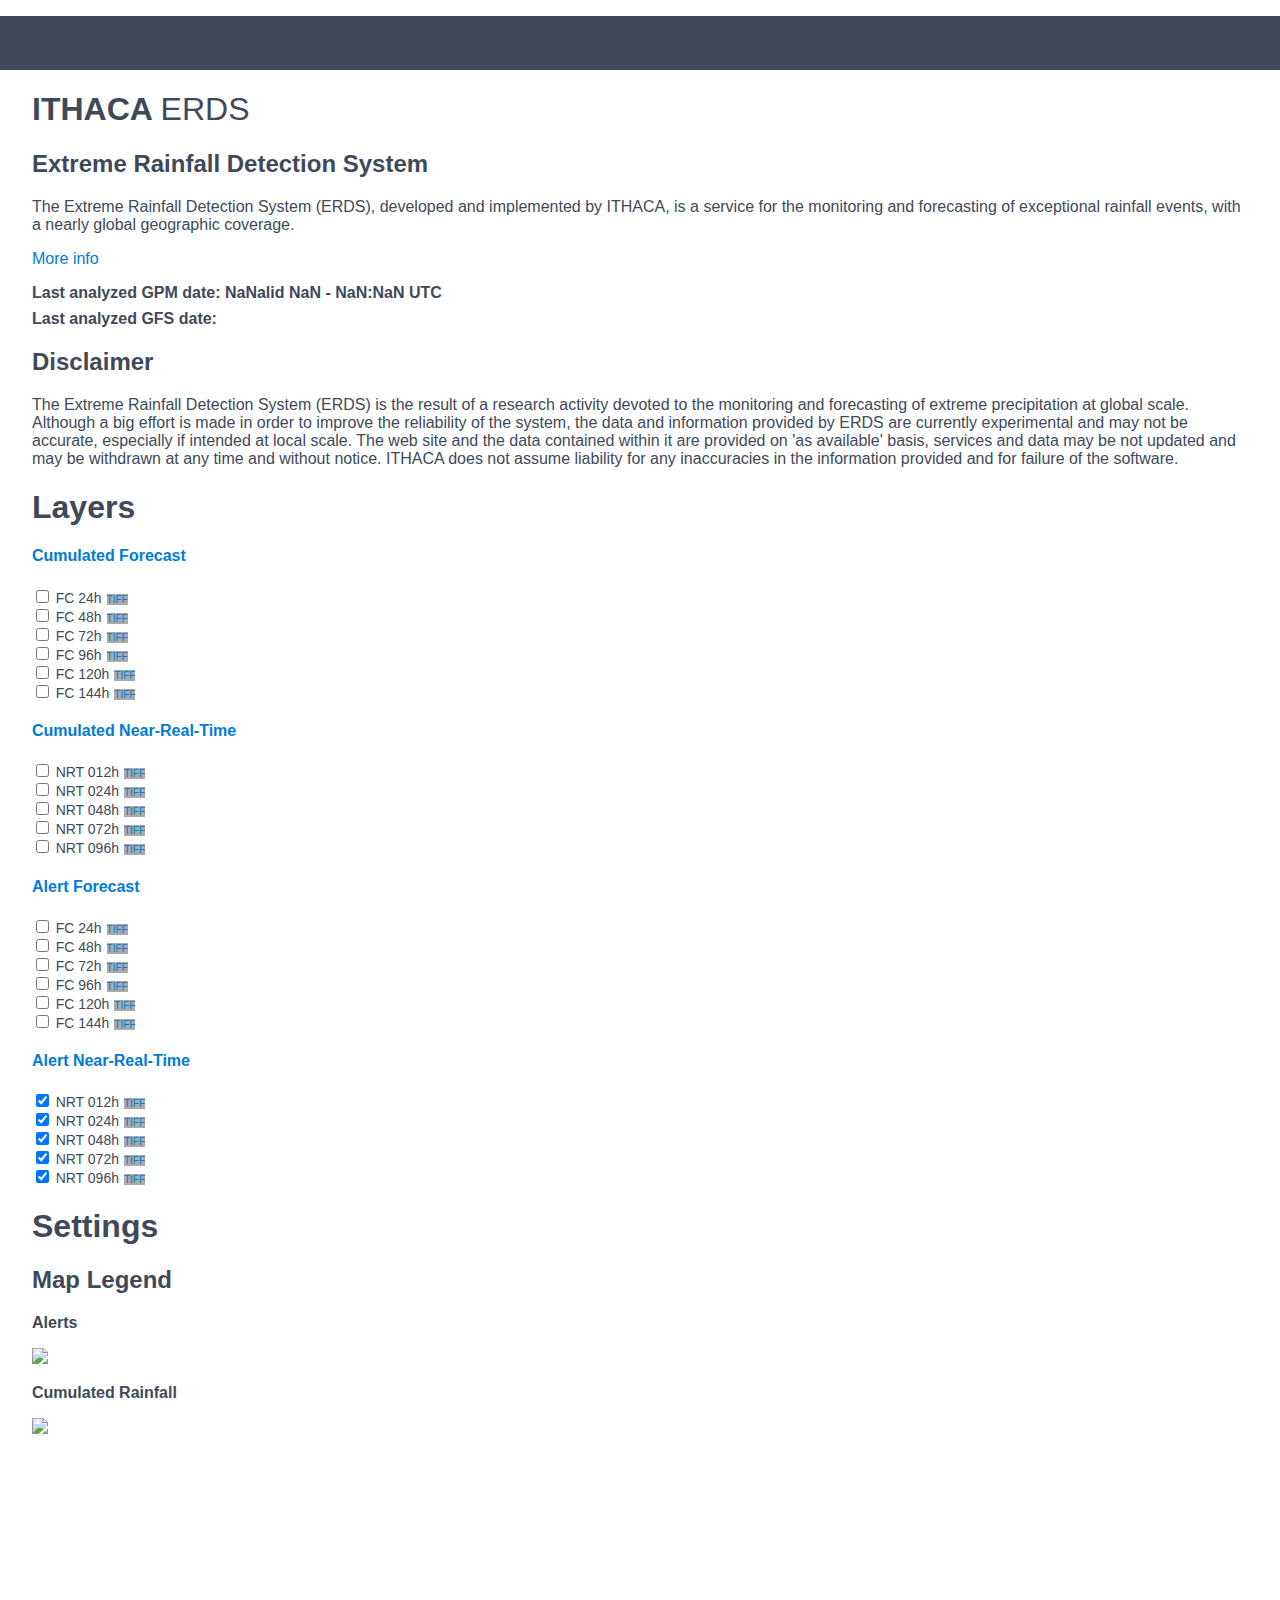
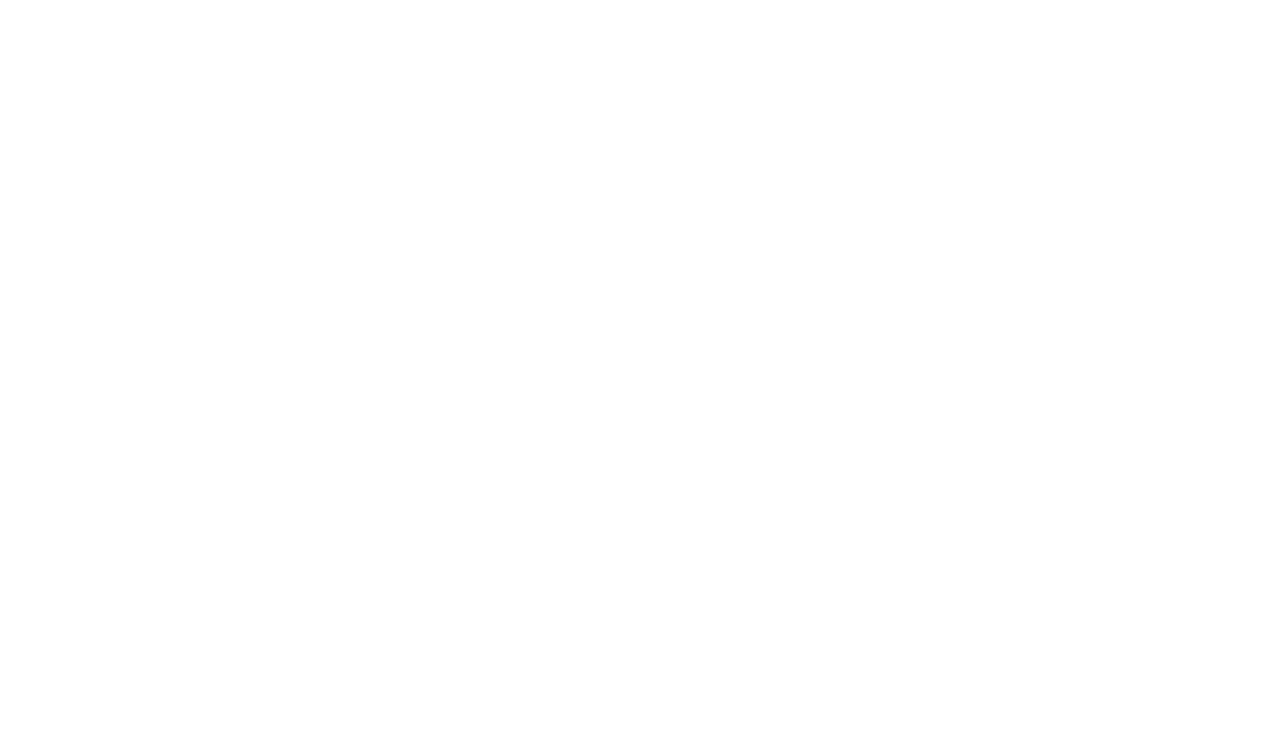
==== index.html @ 45c12b9b "Minor fix" ====
<!DOCTYPE html>
<html>
<head>
  <title>ITHACA | Extreme Rainfall Detection System</title>

  <meta name="viewport" content="width=device-width, initial-scale=1.0, maximum-scale=1.0, user-scalable=no">
  <script type="text/javascript" src="http://ajax.googleapis.com/ajax/libs/jquery/1.9.1/jquery.js"></script>
  <script type="text/javascript" src="static/js/bootstrap.js"></script>
  <!-- Google Charts library -->
  <script type="text/javascript"
    src="https://www.google.com/jsapi?autoload={
      'modules':[{
        'name':'visualization',
        'version':'1',
        'packages':['corechart']
      }]
    }">
  </script>
  <script type="text/javascript" src="static/js/get_table_data.js"></script>
  
  <link href="static/css/bootstrap.min.css" rel='stylesheet' type='text/css'>
  <link href='http://fonts.googleapis.com/css?family=Khula:300,400,800' rel='stylesheet' type='text/css'>
  <link href="static/css/font-awesome.min.css" rel="stylesheet">
  <link rel="stylesheet" href="static/css/leaflet.css" />
  <link rel="stylesheet" href="static/css/erds.css" />

  <style>
      html, body, #map {height: 100%;}
  </style>
<!--  <script type="text/javascript">
    $(document).ready(function(){
      $('#myModal').modal('show');
    });
  </script>
-->
 <!-- <script>
  (function(i,s,o,g,r,a,m){i['GoogleAnalyticsObject']=r;i[r]=i[r]||function(){
  (i[r].q=i[r].q||[]).push(arguments)},i[r].l=1*new Date();a=s.createElement(o),
  m=s.getElementsByTagName(o)[0];a.async=1;a.src=g;m.parentNode.insertBefore(a,m)
  })(window,document,'script','//www.google-analytics.com/analytics.js','ga');
  ga('create', 'UA-70618707-1', 'auto');
  ga('send', 'pageview');
</script> -->

</head>

<body>
  <div id="sidebar" class="sidebar collapsed">
    <!-- Nav tabs -->
    <ul class="sidebar-tabs" role="tablist">
      <li><a href="#home" role="tab"><i class="fa fa-home"></i></a></li>
      <li><a href="#layers" role="tab"><i class="fa fa-bars"></i></a></li>
   <!--    <li><a href="#warnings" role="tab"><i class="fa fa-warning"></i></a></li>  -->
      <li><a href="#settings" role="tab"><i class="fa fa-gear"></i></a></li>
    </ul>

    <!-- Tab panes -->

    <div class="sidebar-content">

	  <!-- Home -->

      <div class="sidebar-pane active" id="home">
        <h1>ITHACA <span style="font-weight:300">ERDS</span></h1>
        <h2>Extreme Rainfall Detection System</h2>
        <p>The Extreme Rainfall Detection System (ERDS), developed and implemented by ITHACA, is a service for the monitoring and forecasting of exceptional rainfall events, with a nearly global geographic coverage.</p>
        <p><a href="http://ithacaweb.org/projects/erds/">More info</a></p>
        <h3>Last analyzed GPM date:
          <span id="last_gpm_date">
          <script>
            function pad(n) {
              if (n < 10) {
                return '0' + n.toString();
              } else {
                return n.toString();
              }
            };
            $("#last_gpm_date").load("/gpm_data/update.txt", function() {
              var d = new Date($("#last_gpm_date").html().substring(25,41));
              var gpm_date = pad(d.getDate()) + d.toDateString().substring(3, 8) + d.getFullYear().toString() + ' - ' + pad(d.getHours()) + ':' + pad(d.getMinutes()) + ' UTC';
              $("#last_gpm_date").html(gpm_date);
              });
          </script></span></h3>
        <h3>Last analyzed GFS date: <span id="last_gfs_date"><script> $("#last_gfs_date").load("www_last_analyzed_date_gfs.txt");</script></span></h3>

        <h2>Disclaimer</h2>
        <p>The Extreme Rainfall Detection System (ERDS) is the result of a research activity devoted to the monitoring and forecasting of extreme precipitation at global scale. Although a big effort is made in order to improve the reliability of the system, the data and information provided by ERDS are currently experimental and may not be accurate, especially if intended at local scale. The web site and the data contained within it are provided on 'as available' basis, services and data may be not updated and may be withdrawn at any time and without notice. ITHACA does not assume liability for any inaccuracies in the information provided and for failure of the software.</p>
      </div>

	  <!-- Layers -->

      <div class="sidebar-pane" id="layers">
        <h1>Layers</h1>
        <div class="panel-group" id="accordion" role="tablist" aria-multiselectable="true">
		  <!-- Panel One -->
          <div class="panel panel-default">
            <div class="panel-heading" role="tab" id="headingOne">
              <h4 class="panel-title">
                <a class="collapsed" role="button" data-toggle="collapse" data-parent="#accordion" href="#collapseOne" aria-expanded="false" aria-controls="collapseOne">Cumulated Forecast</a>
              </h4>
            </div>
            <div id="collapseOne" class="panel-collapse collapse" role="tabpanel" aria-labelledby="headingOne">
              <div class="panel-body">
                <ul class="layers">
                  <script>
                    var gfs_cum_array = new Array("last_cumulated_24h_forecast", "last_cumulated_48h_forecast", "last_cumulated_72h_forecast", "last_cumulated_96h_forecast", "last_cumulated_120h_forecast", "last_cumulated_144h_forecast");
                    var h = new Array("24", "48", "72", "96", "120", "144");
                    for (var i=0; i < gfs_cum_array.length; i++) {
                      document.write('<li><label><input type="checkbox" id="'+gfs_cum_array[i]+'" autocomplete="off"></input><span>FC '+ h[i]+'h</span></label><a href="/gfs_results/apcp_cumulated_'+h[i]+'.tif" class="label label-default pull-right">TIFF</a></li>');
                    }
                  </script>
                </ul>
              </div>
            </div>
          </div>
		  <!-- Panel Two -->
          <div class="panel panel-default">
            <div class="panel-heading" role="tab" id="headingTwo">
              <h4 class="panel-title">
                <a class="collapsed" role="button" data-toggle="collapse" data-parent="#accordion" href="#collapseTwo" aria-expanded="false" aria-controls="collapseTwo">Cumulated Near-Real-Time</a>
              </h4>
            </div>
            <div id="collapseTwo" class="panel-collapse collapse" role="tabpanel" aria-labelledby="headingTwo">
              <div class="panel-body">
                <ul class="layers">
                  <script>
                    var gpm_cum_array = new Array("last_cumulated_12h_gpm", "last_cumulated_24h_gpm", "last_cumulated_48h_gpm", "last_cumulated_72h_gpm", "last_cumulated_96h_gpm");
                    var h = new Array("012h", "024h", "048h", "072h", "096h");
                    for (var i = 0; i < gpm_cum_array.length; i++) {
                      document.write('<li><label><input type="checkbox" id="'+gpm_cum_array[i]+'" autocomplete="off"></input><span>NRT '+ h[i]+'</span></label><a href="/gpm_data/precip_'+h[i]+'.tif" class="label label-default pull-right">TIFF</a></li>');
                    }
                  </script>
                </ul>
              </div>
            </div>
          </div>
		  <!-- Panel Three -->
          <div class="panel panel-default">
            <div class="panel-heading" role="tab" id="headingThree">
              <h4 class="panel-title">
                <a class="collapsed" role="button" data-toggle="collapse" data-parent="#accordion" href="#collapseThree" aria-expanded="false" aria-controls="collapseThree">Alert Forecast</a>
              </h4>
            </div>
            <div id="collapseThree" class="panel-collapse collapse" role="tabpanel" aria-labelledby="headingThree">
              <div class="panel-body">
                <ul class="layers">
                  <script>
                    var gfs_alert_array = new Array("forecast_alert_grid_h24", "forecast_alert_grid_h48", "forecast_alert_grid_h72", "forecast_alert_grid_h96", "forecast_alert_grid_h120", "forecast_alert_grid_h144");
                    var h = new Array("24", "48", "72", "96", "120", "144");
                    for (var i = 0; i < gfs_alert_array.length; i++) {
                      document.write('<li><label><input type="checkbox" id="'+gfs_alert_array[i]+'" autocomplete="off"></input><span>FC '+ h[i]+'h</span></label><a href="/gfs_results/gfs_alert_h'+h[i]+'.tif" class="label label-default pull-right">TIFF</a></li>');
                    }
                  </script>
                </ul>
              </div>
            </div>
          </div>
		  <!-- Panel Four -->
          <div class="panel panel-default">
            <div class="panel-heading" role="tab" id="headingFour">
              <h4 class="panel-title">
                <a class="collapsed" role="button" data-toggle="collapse" data-parent="#accordion" href="#collapseFour" aria-expanded="false" aria-controls="collapseFour">Alert Near-Real-Time</a>
              </h4>
            </div>
            <div id="collapseFour" class="panel-collapse collapse in" role="tabpanel" aria-labelledby="headingFour">
              <div class="panel-body">
                <ul class="layers">
                  <script>
                    var gpm_alert_array = new Array("gpm_alert_h12", "gpm_alert_h24", "gpm_alert_h48", "gpm_alert_h72", "gpm_alert_h96");
                    var h = new Array("012", "024", "048", "072", "096");
                    for (var i = 0; i < gpm_alert_array.length; i++) {
                      document.write('<li><label><input type="checkbox" id="'+gpm_alert_array[i]+'" autocomplete="off" checked></input><span>NRT '+ h[i]+'h</span></label><a href="/gpm_data/alerts_'+h[i]+'h.tif" class="label label-default pull-right">TIFF</a></li>');
                     }
                   </script>
                 </ul>
               </div>
             </div>
           </div>
           <!-- Panel Five -->
<!--		   <div class="panel panel-default">
             <div class="panel-heading" role="tab" id="headingFive">
               <h4 class="panel-title">
                 <a class="collapsed" role="button" data-toggle="collapse" data-parent="#accordion" href="#collapseFive" aria-expanded="false" aria-controls="collapseFive">Alert Forecast (District)</a>
               </h4>
             </div>
             <div id="collapseFive" class="panel-collapse collapse" role="tabpanel" aria-labelledby="headingFive">
               <div class="panel-body">
                 <ul class="layers">
                   <script>
                     var gfs_alert_dist_array = new Array("gfs_alert_admin_h24", "gfs_alert_admin_h48", "gfs_alert_admin_h72", "gfs_alert_admin_h96", "gfs_alert_admin_h120", "gfs_alert_admin_h144");
                     var h = new Array("24h", "48h", "72h", "96h", "120h", "144h");
                       for (var i = 0; i < gfs_alert_dist_array.length; i++) {
                         document.write('<li><label><input type="checkbox" id="'+gfs_alert_dist_array[i]+'" autocomplete="off"></input><span>FC '+ h[i]+'</span></label></li>');
                          }
                   </script>
                 </ul>
               </div>
             </div>
           </div> -->
           <!-- Panel Six -->
<!--		   <div class="panel panel-default">
             <div class="panel-heading" role="tab" id="headingSix">
               <h4 class="panel-title">
                 <a class="collapsed" role="button" data-toggle="collapse" data-parent="#accordion" href="#collapseSix" aria-expanded="false" aria-controls="collapseSix">Alert Near-Real-Time (District)</a>
               </h4>
             </div>
             <div id="collapseSix" class="panel-collapse collapse" role="tabpanel" aria-labelledby="headingSix">
               <div class="panel-body">
                 <ul class="layers">
                   <script>
                     var trmm_alert_dist_array = new Array("trmm_alert_admin_h24", "trmm_alert_admin_h48", "trmm_alert_admin_h72", "trmm_alert_admin_h96", "trmm_alert_admin_h120", "trmm_alert_admin_h144", "trmm_alert_admin_h168");
                     var h = new Array("24h", "48h", "72h", "96h", "120h", "144h", "168h");
                     for (var i = 0; i < trmm_alert_dist_array.length; i++) {
                       document.write('<li><label><input type="checkbox" id="'+trmm_alert_dist_array[i]+'" autocomplete="off"></input><span>NRT '+ h[i]+'</span></label></li>');
                     }
                   </script>
                 </ul>
               </div>
             </div>
           </div>   -->
           <!-- Panel Seven -->
<!--		   <div class="panel panel-default">
             <div class="panel-heading" role="tab" id="headingSeven">
               <h4 class="panel-title">
                 <a class="collapsed" role="button" data-toggle="collapse" data-parent="#accordion" href="#collapseSeven" aria-expanded="false" aria-controls="collapseSeven">Flooded Population Forecast</a>
               </h4>
             </div>
             <div id="collapseSeven" class="panel-collapse collapse" role="tabpanel" aria-labelledby="headingSeven">
               <div class="panel-body">
                 <ul class="layers">
                   <script>
				     var flooded_pop_array = new Array("flooded_population_h24", "flooded_population_h72", "flooded_population_h144");
				     var h = new Array("24h", "72h", "144h"); -->
				     <!-- First checkbox is already checked when page is loaded -->
<!--				     document.write('<li><label><input type="checkbox" id=flooded_population_h24 onChange="updateMarkers();" autocomplete="off" checked></input><span>FC24</span></label></li>');
				     for (var i = 1; i < flooded_pop_array.length; i++){
					 document.write('<li><label><input type="checkbox" id="'+flooded_pop_array[i]+'" onChange="updateMarkers();" autocomplete="off"></input><span>FC '+ h[i]+'</span></label></li>');
				     }
				   </script>
                 </ul>
               </div>
             </div>
           </div> -->
		   <!-- Panel Eight Overlays -->
<!--		   <div class="panel panel-default">
		     <div class="panel-heading" role="tab" id="headingEight">
			   <h4 class="panel-title">
			     <a class="collapsed" role="button" data-toggle="collapse" data-parent="#accordion" href="#collapseEight" aria-expanded="false" aria-controls="collapseEight">Overlays</a>
			   </h4>
			 </div>
		     <div id="collapseEight" class="panel-collapse collapse" role="tabpanel" aria-labelledby="headingEight">
               <div class="panel-body">
			     <ul class="layers">
				   <li><label><input type="checkbox" id="erds_admin1" autocomplete="off"></input><span>Admin Labels</span></label></li>
                 <ul>
               </div>
             </div>
           </div>
-->
		   <!-- End of panels -->
         </div>
       </div>

       <!-- Alerts -->

   <!--   <div class="sidebar-pane" id="warnings">
         <h1>Alerts</h1>
         <p>Show <select id="alerts_filter" onChange="updateAlerts()">
                   <option value="1" selected="selected">all</option>
                   <option value="2">at least level 2</option>
                   <option value="3">at least level 3</option>
                 </select> alerts</p>
         <div id="alerts_table_content">  -->
         <!-- Javascript will fill this space -->
    <!--  </div>
       </div>    -->

	   <!-- Settings -->

       <div class="sidebar-pane" id="settings">
         <h1>Settings</h1>
         <h2>Map Legend</h2>
         <h3>Alerts</h3>
         <p><img src="http://5.9.20.151/geoserver/erds/wms?REQUEST=GetLegendGraphic&VERSION=1.0.0&FORMAT=image/png&WIDTH=20&HEIGHT=20&LAYER=erds:alerts_072h&LEGEND_OPTIONS=forceRule:true;dx:10;dy:0.2;mx:0.1" /></p>
         <h3>Cumulated Rainfall</h3>
         <p><img src="http://5.9.20.151/geoserver/erds/wms?REQUEST=GetLegendGraphic&VERSION=1.0.0&FORMAT=image/png&WIDTH=20&HEIGHT=20&LAYER=erds:precip_072h&LEGEND_OPTIONS=forceRule:true;dx:10;dy:0.2;mx:0.1" /></p>
       </div>
     </div>
   </div>

	<!-- Map -->

    <div id="map" class="sidebar-map"></div>

	<!-- Scripts -->

    <script src="static/js/leaflet.js"></script>
    <script src="static/js/leaflet-sidebar.js"></script>
    <script>
	    var host = "5.9.20.151";
		var port = "80";
        var geoserver = "http://"+host+":"+port+"/geoserver/erds/wms";
        var geos_alert = "http://"+host+":"+port+"/geoserver/erds/wms";
        var geoserver_old = "http://ithacaweb.org/geoserver/gwc/service/wms/";
        var geos_alert_old = "http://ithacaweb.org/geoserver/erds_alerts/wms/";


        var map = L.map('map', {layers:world});
        map.setView([-10, -60], 2);

        var world = L.tileLayer('https://api.tiles.mapbox.com/v4/{id}/{z}/{x}/{y}.png?access_token={accessToken}', {
          attribution: 'Map data &copy; <a href="http://openstreetmap.org">OpenStreetMap</a> contributors, <a href="http://creativecommons.org/licenses/by-sa/2.0/">CC-BY-SA</a>, Imagery &copy; <a href="http://mapbox.com">Mapbox</a>',
          maxZoom: 18,
          id: 'mapbox.dark',
          accessToken: 'pk.eyJ1IjoicGFvbG9wYXNxdWFsaSIsImEiOiJoVU9zSE9VIn0.O8Cehs_li5LA2aLurdEDJQ'
        }).addTo(map);

  /**   var gfs_alert_admin_h24  = new L.tileLayer.wms(geoserver, {layers: 'erds:gfs_alert_admin_h24', format: 'image/png', transparent: true});
    var gfs_alert_admin_h48  = new L.tileLayer.wms(geoserver, {layers: 'erds:gfs_alert_admin_h48', format: 'image/png', transparent: true});
    var gfs_alert_admin_h72  = new L.tileLayer.wms(geoserver, {layers: 'erds:gfs_alert_admin_h72', format: 'image/png', transparent: true});
    var gfs_alert_admin_h96  = new L.tileLayer.wms(geoserver, {layers: 'erds:gfs_alert_admin_h96', format: 'image/png', transparent: true});
    var gfs_alert_admin_h120 = new L.tileLayer.wms(geoserver, {layers: 'erds:gfs_alert_admin_h120', format: 'image/png', transparent: true});
    var gfs_alert_admin_h144 = new L.tileLayer.wms(geoserver, {layers: 'erds:gfs_alert_admin_h144', format: 'image/png', transparent: true});
    gfs_alert_admin_h24.setZIndex(2);
    gfs_alert_admin_h48.setZIndex(2);
    gfs_alert_admin_h72.setZIndex(2);
    gfs_alert_admin_h96.setZIndex(2);
    gfs_alert_admin_h120.setZIndex(2);
    gfs_alert_admin_h144.setZIndex(2);

    var trmm_alert_admin_h24  = new L.tileLayer.wms(geoserver, {layers: 'erds:trmm_alert_admin_h24', format: 'image/png', transparent: true});
    var trmm_alert_admin_h48  = new L.tileLayer.wms(geoserver, {layers: 'erds:trmm_alert_admin_h48', format: 'image/png', transparent: true});
    var trmm_alert_admin_h72  = new L.tileLayer.wms(geoserver, {layers: 'erds:trmm_alert_admin_h72', format: 'image/png', transparent: true});
    var trmm_alert_admin_h96  = new L.tileLayer.wms(geoserver, {layers: 'erds:trmm_alert_admin_h96', format: 'image/png', transparent: true});
    var trmm_alert_admin_h120 = new L.tileLayer.wms(geoserver, {layers: 'erds:trmm_alert_admin_h120', format: 'image/png', transparent: true});
    var trmm_alert_admin_h144 = new L.tileLayer.wms(geoserver, {layers: 'erds:trmm_alert_admin_h144', format: 'image/png', transparent: true});
    var trmm_alert_admin_h168 = new L.tileLayer.wms(geoserver, {layers: 'erds:trmm_alert_admin_h168', format: 'image/png', transparent: true});
    trmm_alert_admin_h24.setZIndex(2);
    trmm_alert_admin_h48.setZIndex(2);
    trmm_alert_admin_h72.setZIndex(2);
    trmm_alert_admin_h96.setZIndex(2);
    trmm_alert_admin_h120.setZIndex(2);
    trmm_alert_admin_h144.setZIndex(2);  */

    var forecast_alert_grid_h24  = new L.tileLayer.wms(geos_alert, {layers: 'erds:gfs_alert_h24', format: 'image/png', transparent: true});
    var forecast_alert_grid_h48  = new L.tileLayer.wms(geos_alert, {layers: 'erds:gfs_alert_h48', format: 'image/png', transparent: true});
    var forecast_alert_grid_h72  = new L.tileLayer.wms(geos_alert, {layers: 'erds:gfs_alert_h72', format: 'image/png', transparent: true});
    var forecast_alert_grid_h96  = new L.tileLayer.wms(geos_alert, {layers: 'erds:gfs_alert_h96', format: 'image/png', transparent: true});
    var forecast_alert_grid_h120 = new L.tileLayer.wms(geos_alert, {layers: 'erds:gfs_alert_h120', format: 'image/png', transparent: true});
    var forecast_alert_grid_h144 = new L.tileLayer.wms(geos_alert, {layers: 'erds:gfs_alert_h144', format: 'image/png', transparent: true});
    forecast_alert_grid_h24.setZIndex(2);
    forecast_alert_grid_h48.setZIndex(2);
    forecast_alert_grid_h72.setZIndex(2);
    forecast_alert_grid_h96.setZIndex(2);
    forecast_alert_grid_h120.setZIndex(2);
    forecast_alert_grid_h144.setZIndex(2);

    var last_cumulated_24h_forecast  = new L.tileLayer.wms(geoserver, {layers: 'erds:apcp_cumulated_24h', format: 'image/png', transparent: true});
    var last_cumulated_48h_forecast  = new L.tileLayer.wms(geoserver, {layers: 'erds:apcp_cumulated_48h', format: 'image/png', transparent: true});
    var last_cumulated_72h_forecast  = new L.tileLayer.wms(geoserver, {layers: 'erds:apcp_cumulated_72h', format: 'image/png', transparent: true});
    var last_cumulated_96h_forecast  = new L.tileLayer.wms(geoserver, {layers: 'erds:apcp_cumulated_96h', format: 'image/png', transparent: true});
    var last_cumulated_120h_forecast = new L.tileLayer.wms(geoserver, {layers: 'erds:apcp_cumulated_120h', format: 'image/png', transparent: true});
    var last_cumulated_144h_forecast = new L.tileLayer.wms(geoserver, {layers: 'erds:apcp_cumulated_144h', format: 'image/png', transparent: true});
    last_cumulated_24h_forecast.setZIndex(2);
    last_cumulated_48h_forecast.setZIndex(2);
    last_cumulated_72h_forecast.setZIndex(2);
    last_cumulated_96h_forecast.setZIndex(2);
    last_cumulated_120h_forecast.setZIndex(2);
    last_cumulated_144h_forecast.setZIndex(2);

	var last_cumulated_12h_gpm = new L.tileLayer.wms(geoserver, {layers: 'erds:precip_012h', format: 'image/png', transparent: true, maxZoom: 10, minZoom: 2});
    var last_cumulated_24h_gpm  = new L.tileLayer.wms(geoserver, {layers: 'erds:precip_024h', format: 'image/png', transparent: true, maxZoom: 10, minZoom: 2});
    var last_cumulated_48h_gpm  = new L.tileLayer.wms(geoserver, {layers: 'erds:precip_048h', format: 'image/png', transparent: true, maxZoom: 10, minZoom: 2});
    var last_cumulated_72h_gpm  = new L.tileLayer.wms(geoserver, {layers: 'erds:precip_072h', format: 'image/png', transparent: true, maxZoom: 10, minZoom: 2});
    var last_cumulated_96h_gpm  = new L.tileLayer.wms(geoserver, {layers: 'erds:precip_096h', format: 'image/png', transparent: true, maxZoom: 10, minZoom: 2});
    last_cumulated_12h_gpm.setZIndex(2);
    last_cumulated_24h_gpm.setZIndex(2);
    last_cumulated_48h_gpm.setZIndex(2);
    last_cumulated_72h_gpm.setZIndex(2);
    last_cumulated_96h_gpm.setZIndex(2);

    var gpm_alert_h12 = new L.tileLayer.wms(geos_alert, {layers: 'erds:alerts_012h', format: 'image/png', transparent: true, maxZoom: 10, minZoom: 2});
    var gpm_alert_h24 = new L.tileLayer.wms(geos_alert, {layers: 'erds:alerts_024h', format: 'image/png', transparent: true, maxZoom: 10, minZoom: 2});
    var gpm_alert_h48 = new L.tileLayer.wms(geos_alert, {layers: 'erds:alerts_048h', format: 'image/png', transparent: true, maxZoom: 10, minZoom: 2});
    var gpm_alert_h72 = new L.tileLayer.wms(geos_alert, {layers: 'erds:alerts_072h', format: 'image/png', transparent: true, maxZoom: 10, minZoom: 2});
    var gpm_alert_h96 = new L.tileLayer.wms(geos_alert, {layers: 'erds:alerts_096h', format: 'image/png', transparent: true, maxZoom: 10, minZoom: 2});

    gpm_alert_h12.setZIndex(2);
    gpm_alert_h24.setZIndex(2);
    gpm_alert_h48.setZIndex(2);
    gpm_alert_h72.setZIndex(2);
    gpm_alert_h96.setZIndex(2);

    var overlays = {
      "last_cumulated_24h_forecast":last_cumulated_24h_forecast,
      "last_cumulated_48h_forecast":last_cumulated_48h_forecast,
      "last_cumulated_72h_forecast":last_cumulated_72h_forecast,
      "last_cumulated_96h_forecast":last_cumulated_96h_forecast,
      "last_cumulated_120h_forecast":last_cumulated_120h_forecast,
      "last_cumulated_144h_forecast":last_cumulated_144h_forecast,
      "last_cumulated_12h_gpm":last_cumulated_12h_gpm,
      "last_cumulated_24h_gpm":last_cumulated_24h_gpm,
      "last_cumulated_48h_gpm":last_cumulated_48h_gpm,
      "last_cumulated_72h_gpm":last_cumulated_72h_gpm,
      "last_cumulated_96h_gpm":last_cumulated_96h_gpm,
      "forecast_alert_grid_h24":forecast_alert_grid_h24,
      "forecast_alert_grid_h48":forecast_alert_grid_h48,
      "forecast_alert_grid_h72":forecast_alert_grid_h72,
      "forecast_alert_grid_h96":forecast_alert_grid_h96,
      "forecast_alert_grid_h120":forecast_alert_grid_h120,
      "forecast_alert_grid_h144":forecast_alert_grid_h144,
  	  "gpm_alert_h12":gpm_alert_h12,
  	  "gpm_alert_h24":gpm_alert_h24,
      "gpm_alert_h48":gpm_alert_h48,
      "gpm_alert_h72":gpm_alert_h72,
      "gpm_alert_h96":gpm_alert_h96,
	      };

   var sidebar = L.control.sidebar('sidebar').addTo(map);
   map.addLayer(gpm_alert_h12);
   map.addLayer(gpm_alert_h24);
   map.addLayer(gpm_alert_h48);
   map.addLayer(gpm_alert_h72);
   map.addLayer(gpm_alert_h96);
	//map.addLayer(erds_admin1);
  // map.addLayer(flooded_population_h24);

    //function for add and remove layer according to the name of layer checked

    $(document).ready(function(){
     // updateAlerts();
      $(":checkbox").change(function(){
        var checkboxIDs = [];
        $(":checkbox:checked").each(function(index){
          checkboxIDs.push($(this).attr('id'));
        })
        if(checkboxIDs.indexOf($(this).attr('id')) > -1){
          //console.log($(this).attr('id'));
          var newLayer = overlays[$(this).attr('id')];
          //console.log(newLayer)
          map.addLayer(newLayer);
        } else {
          //console.log($(this).attr('id') + ' unchecked');
          var newLayer = overlays[$(this).attr('id')];
          map.removeLayer(newLayer);
        }
      });
    });

  </script>


  <!-- Modal -->
  <!--
  <div class="modal fade" id="myModal" tabindex="-1" role="dialog" aria-labelledby="myModalLabel">
    <div class="modal-dialog" role="document">
      <div class="modal-content">
        <div class="modal-header">
          <button type="button" class="close" data-dismiss="modal" aria-label="Close"><span aria-hidden="true">&times;</span></button>
          <h2 class="modal-title" id="myModalLabel">Disclaimer</h2>
        </div>
        <div class="modal-body">
          <p>The Extreme Rainfall Detection System (ERDS) is the result of a research activity devoted to the monitoring and forecasting of extreme precipitation at global scale. Although a big effort is made in order to improve the reliability of the system, the data and information provided by ERDS are currently experimental and may not be accurate, especially if intended at local scale. The web site and the data contained within it are provided on 'as available' basis, services and data may be not updated and may be withdrawn at any time and without notice. ITHACA does not assume liability for any inaccuracies in the information provided and for failure of the software.</p>
          <div id="last_trmm"><p>Last analyzed GPM date: <span id="last_gpm_date">
            <script>
              function pad(n) {
                if (n < 10) {
                  return '0' + n.toString();
                } else {
                  return n.toString();
                }
              };
              $("#last_gpm_date").load("/gpm_data/update.txt", function() {
                var d = new Date($("#last_gpm_date").html().substring(25,41));
                var gpm_date = pad(d.getDate()) + d.toDateString().substring(3, 8) + d.getFullYear().toString() + ' - ' + pad(d.getHours()) + ':' + pad(d.getMinutes()) + ' UTC';
                $("#last_gpm_date").html(gpm_date);
                });
            </script></span></p></div>
          <div id="last_gfs"><p>Last analyzed GFS date: <span id="last_gfs_date"><script> $("#last_gfs_date").load("www_last_analyzed_date_gfs.txt");</script></span></p></div>
        </div>
        <div class="modal-footer">
          <button type="button" class="btn btn-success" data-dismiss="modal">Close</button>
        </div>
      </div>
    </div>
  </div>

</body>
</html>
-->
---- static/css/erds.css ----
html {
  -webkit-font-smoothing: antialiased; }

body {
  color: #3f4959;
  font-family: "PT Sans", Arial, Helvetica, sans-serif;
  margin: 0;
  padding: 0; }

a {
  color: #007cd8;
  text-decoration: none;
  -webkit-transition: background-color .4s linear, color .4s linear;
  -moz-transition: background-color .4s linear, color .4s linear;
  -o-transition: background-color .4s linear, color .4s linear;
  -ms-transition: background-color .4s linear, color .4s linear;
  transition: background-color 0.4s linear, color 0.4s linear; }

a:hover {
  text-decoration: underline; }

h1, h2, h3, h4 {
  color: #3f4959;
  font-weight: 700; }

h2 {
  clear: both;
  font-size: 1.5em; }

h3 {
  font-size: 1em;
  margin-top: 0.5em;
  margin-bottom: 0.5em; }

.list-unstyled {
  list-style: none;
  padding-left: 0; }

#map {
  background: white; }

.sidebar {
  border-radius: 0;
  left: 0;
  top: 0;
  bottom: 0; }

.sidebar-tabs {
  background-color: #3f4959; }

.sidebar-tabs > li > a {
  color: #606C79; }

.sidebar-tabs > li > a:hover {
  background-color: #424242; }

.sidebar-tabs > li.active {
  background-color: #007cd8; }

.sidebar-tabs > li.active > a {
  color: white; }

.sidebar-pane {
  padding: 0 2em; }

.forecast, .near-real-time, .alert-district {
  float: left;
  width: 180px; }

ul.layers {
  list-style-type: none;
  padding: 0px; }

ul.layers li {
  font-size: 0.875em; }

ul.layers li > label {
  font-weight: normal; }

input[type=checkbox] {
  margin-right: 0.5em; }

.nav-pills > li > a {
  font-weight: 700;
  padding: 5px 15px; }

.nav-pills > li.active > a, .nav-pills > li.active > a:focus, .nav-pills > li.active > a:hover {
  color: #fff;
  background-color: #007cd8; }

select {
  background: white;
  border: 1px solid #ddd;
  height: 30px;
  line-height: 30px; }

.panel-group {
  margin-top: 15px; }

.panel_heading {
  padding: 10px 15px; }

#alerts_table_content {
  padding-top: 20px; }

.cum_pop_list_values {
  padding-top: 1px; }

.state_name {
  margin: 0 0 3px; }

.graph-container, #tooltip, .graph-info a {
  background: #ffffff;
  background: -moz-linear-gradient(top, #ffffff 0%, #f9f9f9 100%);
  background: -webkit-gradient(linear, left top, left bottom, color-stop(0%, #ffffff), color-stop(100%, #f9f9f9));
  background: -webkit-linear-gradient(top, #ffffff 0%, #f9f9f9 100%);
  background: -o-linear-gradient(top, #ffffff 0%, #f9f9f9 100%);
  background: -ms-linear-gradient(top, #ffffff 0%, #f9f9f9 100%);
  background: linear-gradient(to bottom, #ffffff 0%, #f9f9f9 100%);
  -webkit-border-radius: 3px;
  -moz-border-radius: 3px;
  border-radius: 3px; }

.graph-container {
  position: relative;
  width: 300px;
  height: 150px;
  padding: 20px;
  -webkit-box-shadow: 0px 1px 2px rgba(0, 0, 0, 0.1);
  -moz-box-shadow: 0px 1px 2px rgba(0, 0, 0, 0.1);
  box-shadow: 0px 1px 2px rgba(0, 0, 0, 0.1); }

.graph-container > div {
  position: absolute;
  width: inherit;
  height: inherit;
  top: 10px;
  left: 25px; }

.graph-info {
  width: 590px;
  margin-bottom: 10px; }

.leaflet-popup-tip-container {
  margin-left: 140px; }

html, body, #map {
  height: 100%; }

.leaflet-container {
  padding: 10px 0px 0px 0px; }

a.leaflet-popup-close-button {
  padding: 5px 8px 0px 0px;
  color: white !important; }

.leaflet-popup-content {
  margin-left: 15px;
  margin-right: -11px;
  height: 272px; }

.chart_container {
  width: 316px; }

.popup_label_right_column {
  text-align: right;
  padding-right: 25px;
  padding-bottom: 5px; }

.popup_label_left_column {
  padding-left: 25px;
  padding-bottom: 5px; }

.popup_number_right_column {
  padding-right: 25px;
  padding-bottom: 0px;
  text-align: right; }

.popup_number_left_column {
  padding-left: 25px;
  padding-bottom: 0px; }

.popup_data_number {
  font-size: 30px;
  font-weight: 700; }

.popup_data_label {
  font-size: 11px;
  color: grey; }

#below_chart_table {
  background-color: white;
  padding-left: 49px;
  width: 288px;
  border-radius: 25px; }

.popup_title {
  font-weight: bold;
  font-size: 15px;
  color: white;
  white-space: nowrap;
  width: 280px;
  overflow: hidden;
  text-overflow: ellipsis; }

.leaflet-popup-content-wrapper {
  height: 325px;
  background-color: #609cd1; }

.leaflet-popup-content p {
  margin: 0px 0px 0px 0px; }

#table_millimiters {
  font-size: 10px; }

.leaflet-container {
  font-family: "PT Sans", sans serif; }

.modal {
  z-index: 2050; }

.modal-content {
  background: #0076c2; }

.modal-header {
  border: 0; }

.modal-title {
  color: white; }

.modal-body {
  color: white; }

.modal-footer {
  border: 0; }

.label-default {
  background: #aaa;
  font-size: 10px;
  margin-left: 5px; }

.label {
  -webkit-transition: background-color 300ms ease-out;
  -moz-transition: background-color 300ms ease-out;
  transition: background-color 300ms ease-out; }

.label-default[href]:focus, .label-default[href]:hover {
  background-color: #ff4900; }

/*# sourceMappingURL=erds.css.map */
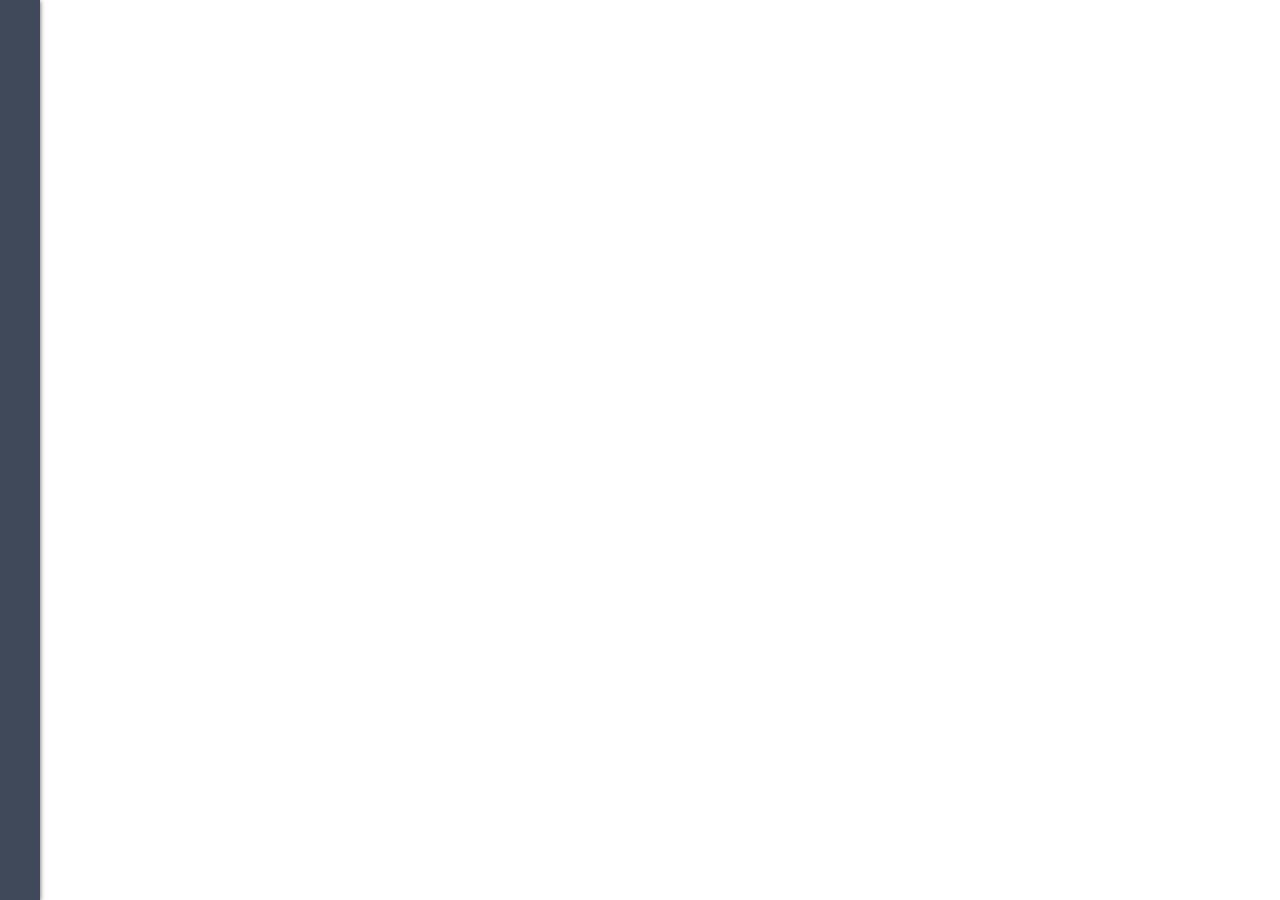
==== commit a65cc6a6: "Fix sidebar style" ====
--- a/index.html
+++ b/index.html
@@ -17,7 +17,7 @@
     }">
   </script>
   <script type="text/javascript" src="static/js/get_table_data.js"></script>
-  
+
   <link href="static/css/bootstrap.min.css" rel='stylesheet' type='text/css'>
   <link href='http://fonts.googleapis.com/css?family=Khula:300,400,800' rel='stylesheet' type='text/css'>
   <link href="static/css/font-awesome.min.css" rel="stylesheet">
@@ -90,7 +90,8 @@
 	  <!-- Layers -->
 
       <div class="sidebar-pane" id="layers">
-        <h1>Layers</h1>
+        <h1>ITHACA <span style="font-weight:300">ERDS</span></h1>
+        <h2>Layers</h2>
         <div class="panel-group" id="accordion" role="tablist" aria-multiselectable="true">
 		  <!-- Panel One -->
           <div class="panel panel-default">
@@ -278,7 +279,7 @@
 	   <!-- Settings -->
 
        <div class="sidebar-pane" id="settings">
-         <h1>Settings</h1>
+         <h1>ITHACA <span style="font-weight:300">ERDS</span></h1>
          <h2>Map Legend</h2>
          <h3>Alerts</h3>
          <p><img src="http://5.9.20.151/geoserver/erds/wms?REQUEST=GetLegendGraphic&VERSION=1.0.0&FORMAT=image/png&WIDTH=20&HEIGHT=20&LAYER=erds:alerts_072h&LEGEND_OPTIONS=forceRule:true;dx:10;dy:0.2;mx:0.1" /></p>
--- a/static/css/erds.css
+++ b/static/css/erds.css
@@ -3,7 +3,7 @@
 
 body {
   color: #3f4959;
-  font-family: "PT Sans", Arial, Helvetica, sans-serif;
+  font-family: "Khula", -apple-system, BlinkMacSystemFont, "Segoe UI", Roboto, "Helvetica Neue", Arial, sans-serif, "Apple Color Emoji", "Segoe UI Emoji", "Segoe UI Symbol";
   margin: 0;
   padding: 0; }
 
@@ -21,61 +21,145 @@
 
 h1, h2, h3, h4 {
   color: #3f4959;
-  font-weight: 700; }
+  font-weight: 800; }
 
 h2 {
-  clear: both;
-  font-size: 1.5em; }
+  font-size: 2rem; }
 
 h3 {
-  font-size: 1em;
-  margin-top: 0.5em;
-  margin-bottom: 0.5em; }
-
-.list-unstyled {
-  list-style: none;
-  padding-left: 0; }
+  font-size: 1.75rem; }
 
 #map {
   background: white; }
 
+/* Sidebar */
 .sidebar {
-  border-radius: 0;
+  position: absolute;
   left: 0;
   top: 0;
-  bottom: 0; }
-
+  bottom: 0;
+  border-radius: 0;
+  overflow: hidden;
+  width: 100%;
+  z-index: 2000; }
+
+.sidebar.collapsed {
+  width: 40px; }
+
+@media (min-width: 768px) {
+  .sidebar {
+    left: 0;
+    top: 0;
+    bottom: 0;
+    transition: width 500ms; } }
+@media (min-width: 768px) and (max-width: 991px) {
+  .sidebar {
+    width: 305px; } }
+@media (min-width: 992px) and (max-width: 1199px) {
+  .sidebar {
+    width: 390px; } }
+@media (min-width: 1200px) {
+  .sidebar {
+    width: 460px; } }
 .sidebar-tabs {
-  background-color: #3f4959; }
-
-.sidebar-tabs > li > a {
-  color: #606C79; }
-
-.sidebar-tabs > li > a:hover {
-  background-color: #424242; }
-
-.sidebar-tabs > li.active {
-  background-color: #007cd8; }
-
-.sidebar-tabs > li.active > a {
-  color: white; }
+  background-color: #3f4959;
+  position: absolute;
+  top: 0;
+  bottom: 0;
+  width: 40px;
+  height: 100%;
+  margin: 0;
+  padding: 0; }
+  .sidebar-tabs li {
+    color: #fff;
+    font-size: 12pt;
+    height: 40px;
+    overflow: hidden;
+    transition: all 80ms;
+    width: 100%; }
+    .sidebar-tabs li a {
+      color: #fff;
+      display: inline-table;
+      height: 100%;
+      line-height: 40px;
+      text-decoration: none;
+      text-align: center;
+      width: 100%; }
+      .sidebar-tabs li a:hover {
+        background-color: #007cd8; }
+  .sidebar-tabs li.active {
+    background-color: #007cd8; }
+
+.sidebar-content {
+  position: absolute;
+  left: 40px;
+  right: 0;
+  top: 0;
+  bottom: 0;
+  background-color: #fff;
+  overflow-x: hidden;
+  overflow-y: auto; }
 
 .sidebar-pane {
-  padding: 0 2em; }
-
+  display: none;
+  right: 0;
+  box-sizing: border-box;
+  padding: 0 2rem; }
+
+.sidebar-pane.active {
+  display: block; }
+
+@media (min-width: 768px) and (max-width: 991px) {
+  .sidebar-pane {
+    width: 265px; } }
+@media (min-width: 992px) and (max-width: 1199px) {
+  .sidebar-pane {
+    width: 350px; } }
+@media (min-width: 1200px) {
+  .sidebar-pane {
+    width: 420px; } }
+.sidebar-map {
+  margin-left: 40px; }
+
+@media (min-width: 768px) {
+  .sidebar-map {
+    margin-left: 0; } }
+.sidebar {
+  box-shadow: 0 1px 5px rgba(0, 0, 0, 0.65); }
+
+.sidebar.leaflet-touch {
+  box-shadow: none;
+  border-right: 2px solid rgba(0, 0, 0, 0.2); }
+
+@media (min-width: 768px) {
+  .sidebar.leaflet-touch {
+    border: 2px solid rgba(0, 0, 0, 0.2); }
+
+  .sidebar.collapsed ~ .sidebar-map .leaflet-left {
+    left: 50px; } }
+@media (min-width: 768px) {
+  .sidebar-map .leaflet-left {
+    transition: left 500ms; } }
+@media (min-width: 768px) and (max-width: 991px) {
+  .sidebar-map .leaflet-left {
+    left: 315px; } }
+@media (min-width: 992px) and (max-width: 1199px) {
+  .sidebar-map .leaflet-left {
+    left: 400px; } }
+@media (min-width: 1200px) {
+  .sidebar-map .leaflet-left {
+    left: 470px; } }
+/* End of Sidebar */
 .forecast, .near-real-time, .alert-district {
   float: left;
   width: 180px; }
 
 ul.layers {
   list-style-type: none;
-  padding: 0px; }
-
-ul.layers li {
-  font-size: 0.875em; }
+  padding: 0; }
 
 ul.layers li > label {
-  font-weight: normal; }
+  font-weight: 400; }
 
 input[type=checkbox] {
   margin-right: 0.5em; }
@@ -213,9 +297,7 @@
 #table_millimiters {
   font-size: 10px; }
 
-.leaflet-container {
-  font-family: "PT Sans", sans serif; }
-
+/* Remove Modal */
 .modal {
   z-index: 2050; }
 
@@ -234,8 +316,9 @@
 .modal-footer {
   border: 0; }
 
+/* ---- End of Modal ----- */
 .label-default {
-  background: #aaa;
+  background: #9ba2b0;
   font-size: 10px;
   margin-left: 5px; }
 
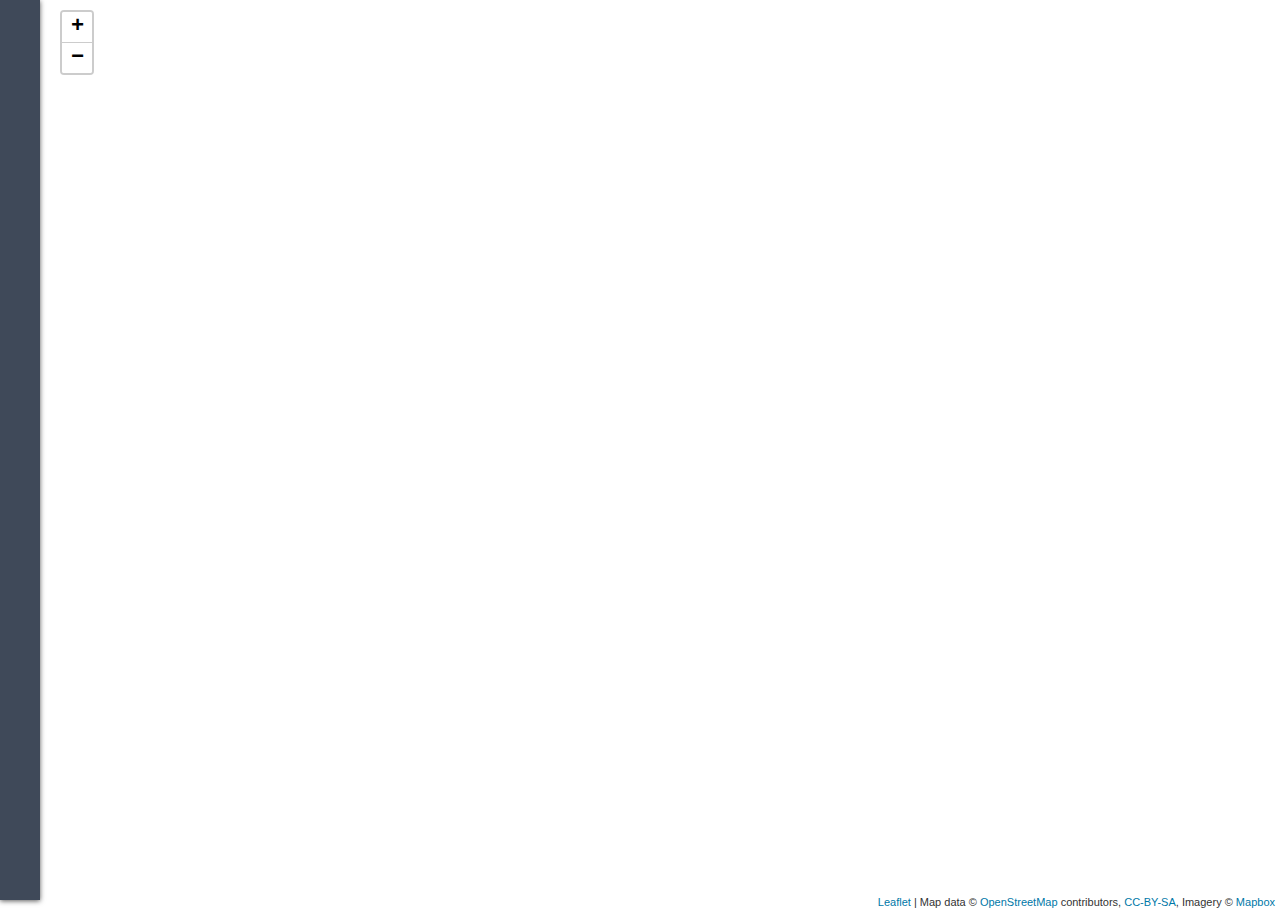
==== commit 38893145: "Merge 69253d2299d9adfcc3b8f970c59b8e32067541e1 into d890bb64c1d007d60bfc2568998491cacc7059de" ====
--- a/index.html
+++ b/index.html
@@ -139,7 +139,7 @@
           <div class="panel panel-default">
             <div class="panel-heading" role="tab" id="headingThree">
               <h4 class="panel-title">
-                <a class="collapsed" role="button" data-toggle="collapse" data-parent="#accordion" href="#collapseThree" aria-expanded="false" aria-controls="collapseThree">Alert Forecast</a>
+                <a class="collapsed" role="button" data-toggle="collapse" data-parent="#accordion" href="#collapseThree" aria-expanded="false" aria-controls="collapseThree">Alert Forecast (under development)</a>
               </h4>
             </div>
             <div id="collapseThree" class="panel-collapse collapse" role="tabpanel" aria-labelledby="headingThree">
--- a/static/css/leaflet.css
+++ b/static/css/leaflet.css
@@ -0,0 +1,636 @@
+/* required styles */
+
+.leaflet-pane,
+.leaflet-tile,
+.leaflet-marker-icon,
+.leaflet-marker-shadow,
+.leaflet-tile-container,
+.leaflet-pane > svg,
+.leaflet-pane > canvas,
+.leaflet-zoom-box,
+.leaflet-image-layer,
+.leaflet-layer {
+	position: absolute;
+	left: 0;
+	top: 0;
+	}
+.leaflet-container {
+	overflow: hidden;
+	}
+.leaflet-tile,
+.leaflet-marker-icon,
+.leaflet-marker-shadow {
+	-webkit-user-select: none;
+	   -moz-user-select: none;
+	        user-select: none;
+	  -webkit-user-drag: none;
+	}
+/* Safari renders non-retina tile on retina better with this, but Chrome is worse */
+.leaflet-safari .leaflet-tile {
+	image-rendering: -webkit-optimize-contrast;
+	}
+/* hack that prevents hw layers "stretching" when loading new tiles */
+.leaflet-safari .leaflet-tile-container {
+	width: 1600px;
+	height: 1600px;
+	-webkit-transform-origin: 0 0;
+	}
+.leaflet-marker-icon,
+.leaflet-marker-shadow {
+	display: block;
+	}
+/* .leaflet-container svg: reset svg max-width decleration shipped in Joomla! (joomla.org) 3.x */
+/* .leaflet-container img: map is broken in FF if you have max-width: 100% on tiles */
+.leaflet-container .leaflet-overlay-pane svg,
+.leaflet-container .leaflet-marker-pane img,
+.leaflet-container .leaflet-shadow-pane img,
+.leaflet-container .leaflet-tile-pane img,
+.leaflet-container img.leaflet-image-layer {
+	max-width: none !important;
+	max-height: none !important;
+	}
+
+.leaflet-container.leaflet-touch-zoom {
+	-ms-touch-action: pan-x pan-y;
+	touch-action: pan-x pan-y;
+	}
+.leaflet-container.leaflet-touch-drag {
+	-ms-touch-action: pinch-zoom;
+	/* Fallback for FF which doesn't support pinch-zoom */
+	touch-action: none;
+	touch-action: pinch-zoom;
+}
+.leaflet-container.leaflet-touch-drag.leaflet-touch-zoom {
+	-ms-touch-action: none;
+	touch-action: none;
+}
+.leaflet-container {
+	-webkit-tap-highlight-color: transparent;
+}
+.leaflet-container a {
+	-webkit-tap-highlight-color: rgba(51, 181, 229, 0.4);
+}
+.leaflet-tile {
+	filter: inherit;
+	visibility: hidden;
+	}
+.leaflet-tile-loaded {
+	visibility: inherit;
+	}
+.leaflet-zoom-box {
+	width: 0;
+	height: 0;
+	-moz-box-sizing: border-box;
+	     box-sizing: border-box;
+	z-index: 800;
+	}
+/* workaround for https://bugzilla.mozilla.org/show_bug.cgi?id=888319 */
+.leaflet-overlay-pane svg {
+	-moz-user-select: none;
+	}
+
+.leaflet-pane         { z-index: 400; }
+
+.leaflet-tile-pane    { z-index: 200; }
+.leaflet-overlay-pane { z-index: 400; }
+.leaflet-shadow-pane  { z-index: 500; }
+.leaflet-marker-pane  { z-index: 600; }
+.leaflet-tooltip-pane   { z-index: 650; }
+.leaflet-popup-pane   { z-index: 700; }
+
+.leaflet-map-pane canvas { z-index: 100; }
+.leaflet-map-pane svg    { z-index: 200; }
+
+.leaflet-vml-shape {
+	width: 1px;
+	height: 1px;
+	}
+.lvml {
+	behavior: url(#default#VML);
+	display: inline-block;
+	position: absolute;
+	}
+
+
+/* control positioning */
+
+.leaflet-control {
+	position: relative;
+	z-index: 800;
+	pointer-events: visiblePainted; /* IE 9-10 doesn't have auto */
+	pointer-events: auto;
+	}
+.leaflet-top,
+.leaflet-bottom {
+	position: absolute;
+	z-index: 1000;
+	pointer-events: none;
+	}
+.leaflet-top {
+	top: 0;
+	}
+.leaflet-right {
+	right: 0;
+	}
+.leaflet-bottom {
+	bottom: 0;
+	}
+.leaflet-left {
+	left: 0;
+	}
+.leaflet-control {
+	float: left;
+	clear: both;
+	}
+.leaflet-right .leaflet-control {
+	float: right;
+	}
+.leaflet-top .leaflet-control {
+	margin-top: 10px;
+	}
+.leaflet-bottom .leaflet-control {
+	margin-bottom: 10px;
+	}
+.leaflet-left .leaflet-control {
+	margin-left: 10px;
+	}
+.leaflet-right .leaflet-control {
+	margin-right: 10px;
+	}
+
+
+/* zoom and fade animations */
+
+.leaflet-fade-anim .leaflet-tile {
+	will-change: opacity;
+	}
+.leaflet-fade-anim .leaflet-popup {
+	opacity: 0;
+	-webkit-transition: opacity 0.2s linear;
+	   -moz-transition: opacity 0.2s linear;
+	     -o-transition: opacity 0.2s linear;
+	        transition: opacity 0.2s linear;
+	}
+.leaflet-fade-anim .leaflet-map-pane .leaflet-popup {
+	opacity: 1;
+	}
+.leaflet-zoom-animated {
+	-webkit-transform-origin: 0 0;
+	    -ms-transform-origin: 0 0;
+	        transform-origin: 0 0;
+	}
+.leaflet-zoom-anim .leaflet-zoom-animated {
+	will-change: transform;
+	}
+.leaflet-zoom-anim .leaflet-zoom-animated {
+	-webkit-transition: -webkit-transform 0.25s cubic-bezier(0,0,0.25,1);
+	   -moz-transition:    -moz-transform 0.25s cubic-bezier(0,0,0.25,1);
+	     -o-transition:      -o-transform 0.25s cubic-bezier(0,0,0.25,1);
+	        transition:         transform 0.25s cubic-bezier(0,0,0.25,1);
+	}
+.leaflet-zoom-anim .leaflet-tile,
+.leaflet-pan-anim .leaflet-tile {
+	-webkit-transition: none;
+	   -moz-transition: none;
+	     -o-transition: none;
+	        transition: none;
+	}
+
+.leaflet-zoom-anim .leaflet-zoom-hide {
+	visibility: hidden;
+	}
+
+
+/* cursors */
+
+.leaflet-interactive {
+	cursor: pointer;
+	}
+.leaflet-grab {
+	cursor: -webkit-grab;
+	cursor:    -moz-grab;
+	}
+.leaflet-crosshair,
+.leaflet-crosshair .leaflet-interactive {
+	cursor: crosshair;
+	}
+.leaflet-popup-pane,
+.leaflet-control {
+	cursor: auto;
+	}
+.leaflet-dragging .leaflet-grab,
+.leaflet-dragging .leaflet-grab .leaflet-interactive,
+.leaflet-dragging .leaflet-marker-draggable {
+	cursor: move;
+	cursor: -webkit-grabbing;
+	cursor:    -moz-grabbing;
+	}
+
+/* marker & overlays interactivity */
+.leaflet-marker-icon,
+.leaflet-marker-shadow,
+.leaflet-image-layer,
+.leaflet-pane > svg path,
+.leaflet-tile-container {
+	pointer-events: none;
+	}
+
+.leaflet-marker-icon.leaflet-interactive,
+.leaflet-image-layer.leaflet-interactive,
+.leaflet-pane > svg path.leaflet-interactive {
+	pointer-events: visiblePainted; /* IE 9-10 doesn't have auto */
+	pointer-events: auto;
+	}
+
+/* visual tweaks */
+
+.leaflet-container {
+	background: #ddd;
+	outline: 0;
+	}
+.leaflet-container a {
+	color: #0078A8;
+	}
+.leaflet-container a.leaflet-active {
+	outline: 2px solid orange;
+	}
+.leaflet-zoom-box {
+	border: 2px dotted #38f;
+	background: rgba(255,255,255,0.5);
+	}
+
+
+/* general typography */
+.leaflet-container {
+	font: 12px/1.5 "Helvetica Neue", Arial, Helvetica, sans-serif;
+	}
+
+
+/* general toolbar styles */
+
+.leaflet-bar {
+	box-shadow: 0 1px 5px rgba(0,0,0,0.65);
+	border-radius: 4px;
+	}
+.leaflet-bar a,
+.leaflet-bar a:hover {
+	background-color: #fff;
+	border-bottom: 1px solid #ccc;
+	width: 26px;
+	height: 26px;
+	line-height: 26px;
+	display: block;
+	text-align: center;
+	text-decoration: none;
+	color: black;
+	}
+.leaflet-bar a,
+.leaflet-control-layers-toggle {
+	background-position: 50% 50%;
+	background-repeat: no-repeat;
+	display: block;
+	}
+.leaflet-bar a:hover {
+	background-color: #f4f4f4;
+	}
+.leaflet-bar a:first-child {
+	border-top-left-radius: 4px;
+	border-top-right-radius: 4px;
+	}
+.leaflet-bar a:last-child {
+	border-bottom-left-radius: 4px;
+	border-bottom-right-radius: 4px;
+	border-bottom: none;
+	}
+.leaflet-bar a.leaflet-disabled {
+	cursor: default;
+	background-color: #f4f4f4;
+	color: #bbb;
+	}
+
+.leaflet-touch .leaflet-bar a {
+	width: 30px;
+	height: 30px;
+	line-height: 30px;
+	}
+.leaflet-touch .leaflet-bar a:first-child {
+	border-top-left-radius: 2px;
+	border-top-right-radius: 2px;
+	}
+.leaflet-touch .leaflet-bar a:last-child {
+	border-bottom-left-radius: 2px;
+	border-bottom-right-radius: 2px;
+	}
+
+/* zoom control */
+
+.leaflet-control-zoom-in,
+.leaflet-control-zoom-out {
+	font: bold 18px 'Lucida Console', Monaco, monospace;
+	text-indent: 1px;
+	}
+
+.leaflet-touch .leaflet-control-zoom-in, .leaflet-touch .leaflet-control-zoom-out  {
+	font-size: 22px;
+	}
+
+
+/* layers control */
+
+.leaflet-control-layers {
+	box-shadow: 0 1px 5px rgba(0,0,0,0.4);
+	background: #fff;
+	border-radius: 5px;
+	}
+.leaflet-control-layers-toggle {
+	background-image: url(images/layers.png);
+	width: 36px;
+	height: 36px;
+	}
+.leaflet-retina .leaflet-control-layers-toggle {
+	background-image: url(images/layers-2x.png);
+	background-size: 26px 26px;
+	}
+.leaflet-touch .leaflet-control-layers-toggle {
+	width: 44px;
+	height: 44px;
+	}
+.leaflet-control-layers .leaflet-control-layers-list,
+.leaflet-control-layers-expanded .leaflet-control-layers-toggle {
+	display: none;
+	}
+.leaflet-control-layers-expanded .leaflet-control-layers-list {
+	display: block;
+	position: relative;
+	}
+.leaflet-control-layers-expanded {
+	padding: 6px 10px 6px 6px;
+	color: #333;
+	background: #fff;
+	}
+.leaflet-control-layers-scrollbar {
+	overflow-y: scroll;
+	overflow-x: hidden;
+	padding-right: 5px;
+	}
+.leaflet-control-layers-selector {
+	margin-top: 2px;
+	position: relative;
+	top: 1px;
+	}
+.leaflet-control-layers label {
+	display: block;
+	}
+.leaflet-control-layers-separator {
+	height: 0;
+	border-top: 1px solid #ddd;
+	margin: 5px -10px 5px -6px;
+	}
+
+/* Default icon URLs */
+.leaflet-default-icon-path {
+	background-image: url(images/marker-icon.png);
+	}
+
+
+/* attribution and scale controls */
+
+.leaflet-container .leaflet-control-attribution {
+	background: #fff;
+	background: rgba(255, 255, 255, 0.7);
+	margin: 0;
+	}
+.leaflet-control-attribution,
+.leaflet-control-scale-line {
+	padding: 0 5px;
+	color: #333;
+	}
+.leaflet-control-attribution a {
+	text-decoration: none;
+	}
+.leaflet-control-attribution a:hover {
+	text-decoration: underline;
+	}
+.leaflet-container .leaflet-control-attribution,
+.leaflet-container .leaflet-control-scale {
+	font-size: 11px;
+	}
+.leaflet-left .leaflet-control-scale {
+	margin-left: 5px;
+	}
+.leaflet-bottom .leaflet-control-scale {
+	margin-bottom: 5px;
+	}
+.leaflet-control-scale-line {
+	border: 2px solid #777;
+	border-top: none;
+	line-height: 1.1;
+	padding: 2px 5px 1px;
+	font-size: 11px;
+	white-space: nowrap;
+	overflow: hidden;
+	-moz-box-sizing: border-box;
+	     box-sizing: border-box;
+
+	background: #fff;
+	background: rgba(255, 255, 255, 0.5);
+	}
+.leaflet-control-scale-line:not(:first-child) {
+	border-top: 2px solid #777;
+	border-bottom: none;
+	margin-top: -2px;
+	}
+.leaflet-control-scale-line:not(:first-child):not(:last-child) {
+	border-bottom: 2px solid #777;
+	}
+
+.leaflet-touch .leaflet-control-attribution,
+.leaflet-touch .leaflet-control-layers,
+.leaflet-touch .leaflet-bar {
+	box-shadow: none;
+	}
+.leaflet-touch .leaflet-control-layers,
+.leaflet-touch .leaflet-bar {
+	border: 2px solid rgba(0,0,0,0.2);
+	background-clip: padding-box;
+	}
+
+
+/* popup */
+
+.leaflet-popup {
+	position: absolute;
+	text-align: center;
+	margin-bottom: 20px;
+	}
+.leaflet-popup-content-wrapper {
+	padding: 1px;
+	text-align: left;
+	border-radius: 12px;
+	}
+.leaflet-popup-content {
+	margin: 13px 19px;
+	line-height: 1.4;
+	}
+.leaflet-popup-content p {
+	margin: 18px 0;
+	}
+.leaflet-popup-tip-container {
+	width: 40px;
+	height: 20px;
+	position: absolute;
+	left: 50%;
+	margin-left: -20px;
+	overflow: hidden;
+	pointer-events: none;
+	}
+.leaflet-popup-tip {
+	width: 17px;
+	height: 17px;
+	padding: 1px;
+
+	margin: -10px auto 0;
+
+	-webkit-transform: rotate(45deg);
+	   -moz-transform: rotate(45deg);
+	    -ms-transform: rotate(45deg);
+	     -o-transform: rotate(45deg);
+	        transform: rotate(45deg);
+	}
+.leaflet-popup-content-wrapper,
+.leaflet-popup-tip {
+	background: white;
+	color: #333;
+	box-shadow: 0 3px 14px rgba(0,0,0,0.4);
+	}
+.leaflet-container a.leaflet-popup-close-button {
+	position: absolute;
+	top: 0;
+	right: 0;
+	padding: 4px 4px 0 0;
+	border: none;
+	text-align: center;
+	width: 18px;
+	height: 14px;
+	font: 16px/14px Tahoma, Verdana, sans-serif;
+	color: #c3c3c3;
+	text-decoration: none;
+	font-weight: bold;
+	background: transparent;
+	}
+.leaflet-container a.leaflet-popup-close-button:hover {
+	color: #999;
+	}
+.leaflet-popup-scrolled {
+	overflow: auto;
+	border-bottom: 1px solid #ddd;
+	border-top: 1px solid #ddd;
+	}
+
+.leaflet-oldie .leaflet-popup-content-wrapper {
+	zoom: 1;
+	}
+.leaflet-oldie .leaflet-popup-tip {
+	width: 24px;
+	margin: 0 auto;
+
+	-ms-filter: "progid:DXImageTransform.Microsoft.Matrix(M11=0.70710678, M12=0.70710678, M21=-0.70710678, M22=0.70710678)";
+	filter: progid:DXImageTransform.Microsoft.Matrix(M11=0.70710678, M12=0.70710678, M21=-0.70710678, M22=0.70710678);
+	}
+.leaflet-oldie .leaflet-popup-tip-container {
+	margin-top: -1px;
+	}
+
+.leaflet-oldie .leaflet-control-zoom,
+.leaflet-oldie .leaflet-control-layers,
+.leaflet-oldie .leaflet-popup-content-wrapper,
+.leaflet-oldie .leaflet-popup-tip {
+	border: 1px solid #999;
+	}
+
+
+/* div icon */
+
+.leaflet-div-icon {
+	background: #fff;
+	border: 1px solid #666;
+	}
+
+
+/* Tooltip */
+/* Base styles for the element that has a tooltip */
+.leaflet-tooltip {
+	position: absolute;
+	padding: 6px;
+	background-color: #fff;
+	border: 1px solid #fff;
+	border-radius: 3px;
+	color: #222;
+	white-space: nowrap;
+	-webkit-user-select: none;
+	-moz-user-select: none;
+	-ms-user-select: none;
+	user-select: none;
+	pointer-events: none;
+	box-shadow: 0 1px 3px rgba(0,0,0,0.4);
+	}
+.leaflet-tooltip.leaflet-clickable {
+	cursor: pointer;
+	pointer-events: auto;
+	}
+.leaflet-tooltip-top:before,
+.leaflet-tooltip-bottom:before,
+.leaflet-tooltip-left:before,
+.leaflet-tooltip-right:before {
+	position: absolute;
+	pointer-events: none;
+	border: 6px solid transparent;
+	background: transparent;
+	content: "";
+	}
+
+/* Directions */
+
+.leaflet-tooltip-bottom {
+	margin-top: 6px;
+}
+.leaflet-tooltip-top {
+	margin-top: -6px;
+}
+.leaflet-tooltip-bottom:before,
+.leaflet-tooltip-top:before {
+	left: 50%;
+	margin-left: -6px;
+	}
+.leaflet-tooltip-top:before {
+	bottom: 0;
+	margin-bottom: -12px;
+	border-top-color: #fff;
+	}
+.leaflet-tooltip-bottom:before {
+	top: 0;
+	margin-top: -12px;
+	margin-left: -6px;
+	border-bottom-color: #fff;
+	}
+.leaflet-tooltip-left {
+	margin-left: -6px;
+}
+.leaflet-tooltip-right {
+	margin-left: 6px;
+}
+.leaflet-tooltip-left:before,
+.leaflet-tooltip-right:before {
+	top: 50%;
+	margin-top: -6px;
+	}
+.leaflet-tooltip-left:before {
+	right: 0;
+	margin-right: -12px;
+	border-left-color: #fff;
+	}
+.leaflet-tooltip-right:before {
+	left: 0;
+	margin-left: -12px;
+	border-right-color: #fff;
+	}
--- a/static/css/erds.css
+++ b/static/css/erds.css
@@ -10,14 +10,13 @@
 a {
   color: #007cd8;
   text-decoration: none;
-  -webkit-transition: background-color .4s linear, color .4s linear;
-  -moz-transition: background-color .4s linear, color .4s linear;
-  -o-transition: background-color .4s linear, color .4s linear;
-  -ms-transition: background-color .4s linear, color .4s linear;
+  -webkit-transition: background-color 0.4s linear, color 0.4s linear;
+  -moz-transition: background-color 0.4s linear, color 0.4s linear;
+  -o-transition: background-color 0.4s linear, color 0.4s linear;
+  -ms-transition: background-color 0.4s linear, color 0.4s linear;
   transition: background-color 0.4s linear, color 0.4s linear; }
-
-a:hover {
-  text-decoration: underline; }
+  a:hover {
+    text-decoration: underline; }
 
 h1, h2, h3, h4 {
   color: #3f4959;
